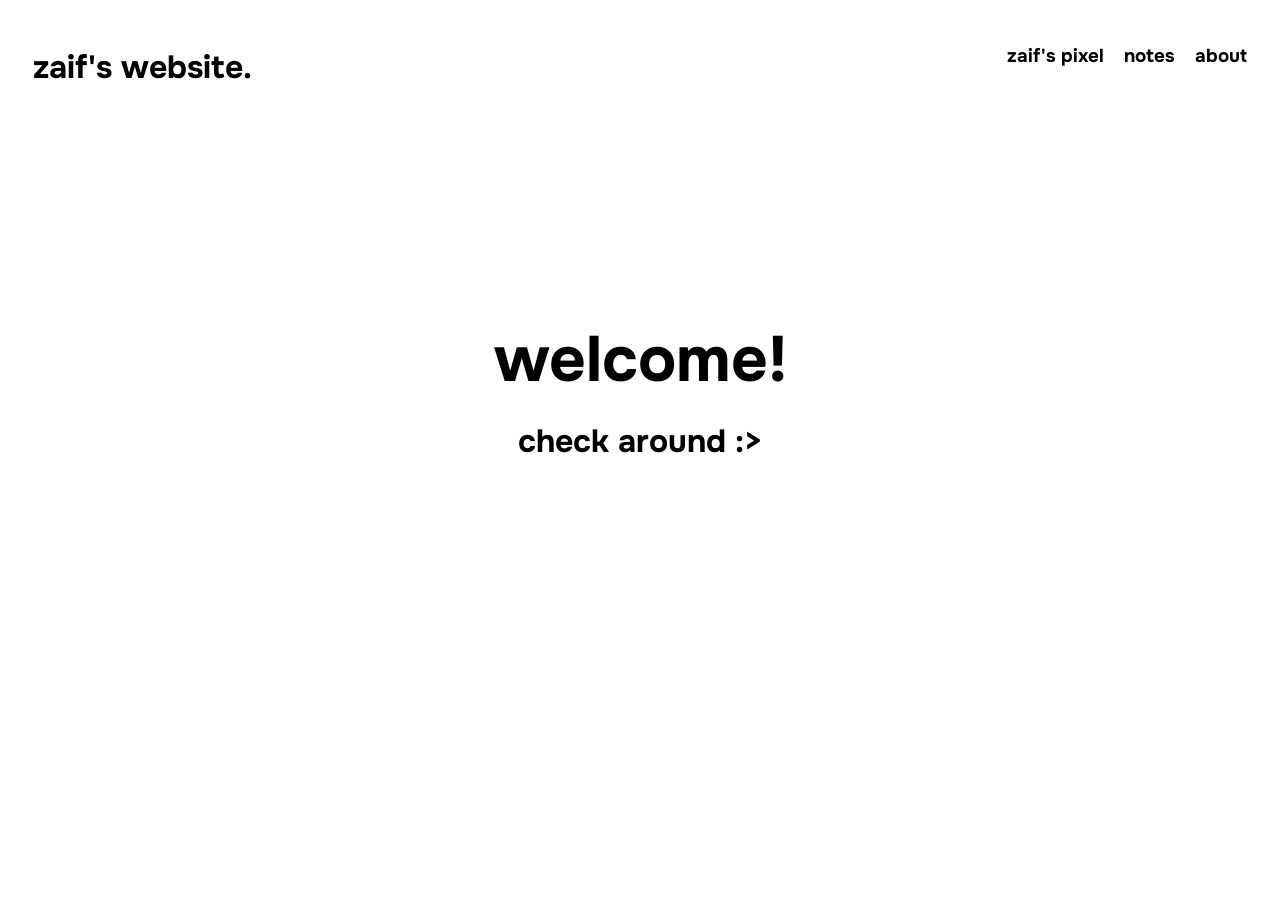
==== index.html @ 00376ac3 "Rehaul" ====
<html lang="en">
<head>
    <meta charset="UTF-8">
    <meta name="viewport" content="width=device-width, initial-scale=1">
    <title>zaif's site</title>
    <link rel="stylesheet" href="style.css">
</head>
<body>
    <div class="header">
        <div class="leftside">
            <h1 id="logo">zaif's website.</h1>
        </div>
        <div class="rightside">
            <a href="">
                <h3 id="pixelbutton">zaif's pixel</h3>
            </a>
            <a href="">
                <h3 id="notesbutton">notes</h3>
            </a>
            <a href="">
                <h3 id="aboutbutton">about</h3>
            </a>
        </div>
    </div>
    <div class="main">
        <div class="banner">
            <h1 id="bannerwelcome">welcome!</h1>
            <h2 id="banneradditional">check around :></h2>
        </div>
    </div>
</body>
</html>
---- style.css ----
@font-face {
    font-family: 'Onest';
    src: url('fonts/Onest.ttf');
}

.header {
    margin: 2%;
}

@media (max-width: 768px) {
    .header {
        flex-direction: column;
        text-align: center;
        gap: 20px;
    }

    .rightside {
        justify-content: center;
        width: 100%;
        padding: 0;
    }

    .leftside {
        justify-content: center;
        width: 100%;
    }
}

a {
    text-decoration: none;
    color: black;
}

.leftside {
    float: left;
    align-items: center;

}

.rightside {
    float: right;
    display: flex;
    flex-direction: row;
    align-items: center;
}

#pixelbutton {
    padding-right: 20px;
    font-family: Onest;
}

#notesbutton {
    padding-right: 20px;
    font-family: Onest;
}

#aboutbutton {
    font-family: Onest;
}

#logo {
    font-family: Onest;
}

.main {
    width: 100%;
}

.banner {
    padding-top: 200px;
    width: 90%;
    margin: auto;
    display: flex;
    flex-direction: column;
    justify-content: center;
    align-items: center;
}

#bannerwelcome {
    font-family: Onest;
    text-align: center;
    font-size: 64px;
    margin: 10px auto;
}

#banneradditional {
    font-family: Onest;
    text-align: center;
    font-size: 32px;
    margin: 10px auto;
}
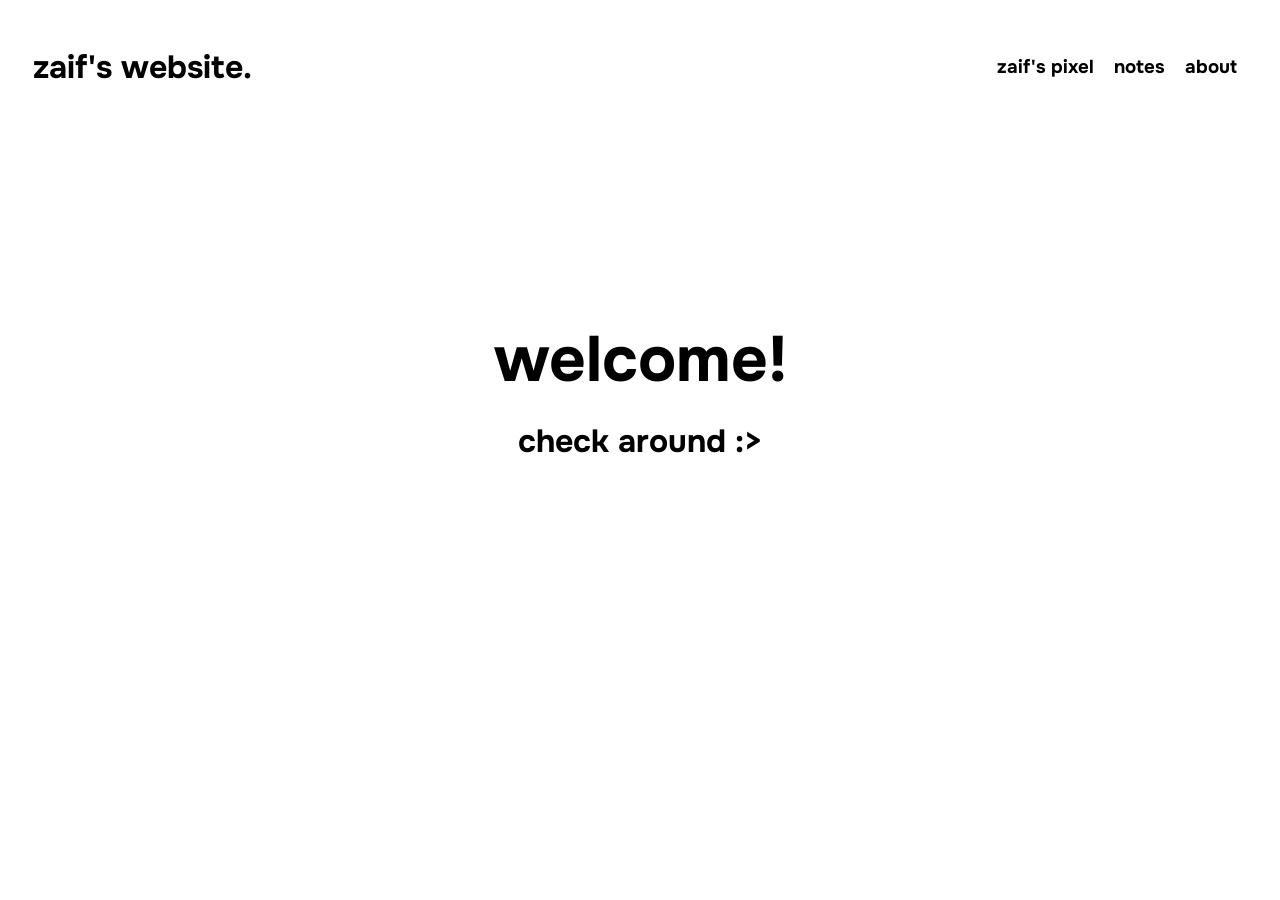
==== commit 1f103c8a: "Updates" ====
--- a/index.html
+++ b/index.html
@@ -14,7 +14,7 @@
             <a href="">
                 <h3 id="pixelbutton">zaif's pixel</h3>
             </a>
-            <a href="">
+            <a href="./special/index.html">
                 <h3 id="notesbutton">notes</h3>
             </a>
             <a href="">
--- a/style.css
+++ b/style.css
@@ -5,24 +5,31 @@
 
 .header {
     margin: 2%;
+    display: flex;
+    justify-content: space-between;
+    text-align: center;
 }
 
 @media (max-width: 768px) {
     .header {
         flex-direction: column;
         text-align: center;
-        gap: 20px;
+        margin-top: 32px;
     }
 
     .rightside {
         justify-content: center;
         width: 100%;
-        padding: 0;
     }
 
     .leftside {
         justify-content: center;
         width: 100%;
+        margin: 2px 2px;
+    }
+
+    #logo {
+        margin: 0;
     }
 }
 
@@ -32,29 +39,28 @@
 }
 
 .leftside {
-    float: left;
     align-items: center;
 
 }
 
 .rightside {
-    float: right;
     display: flex;
     flex-direction: row;
     align-items: center;
 }
 
 #pixelbutton {
-    padding-right: 20px;
+    margin: 10px 10px;
     font-family: Onest;
 }
 
 #notesbutton {
-    padding-right: 20px;
+    margin: 10px 10px;
     font-family: Onest;
 }
 
 #aboutbutton {
+    margin: 10px 10px;
     font-family: Onest;
 }
 
@@ -67,9 +73,8 @@
 }
 
 .banner {
-    padding-top: 200px;
     width: 90%;
-    margin: auto;
+    margin: 200px auto 200px auto;
     display: flex;
     flex-direction: column;
     justify-content: center;
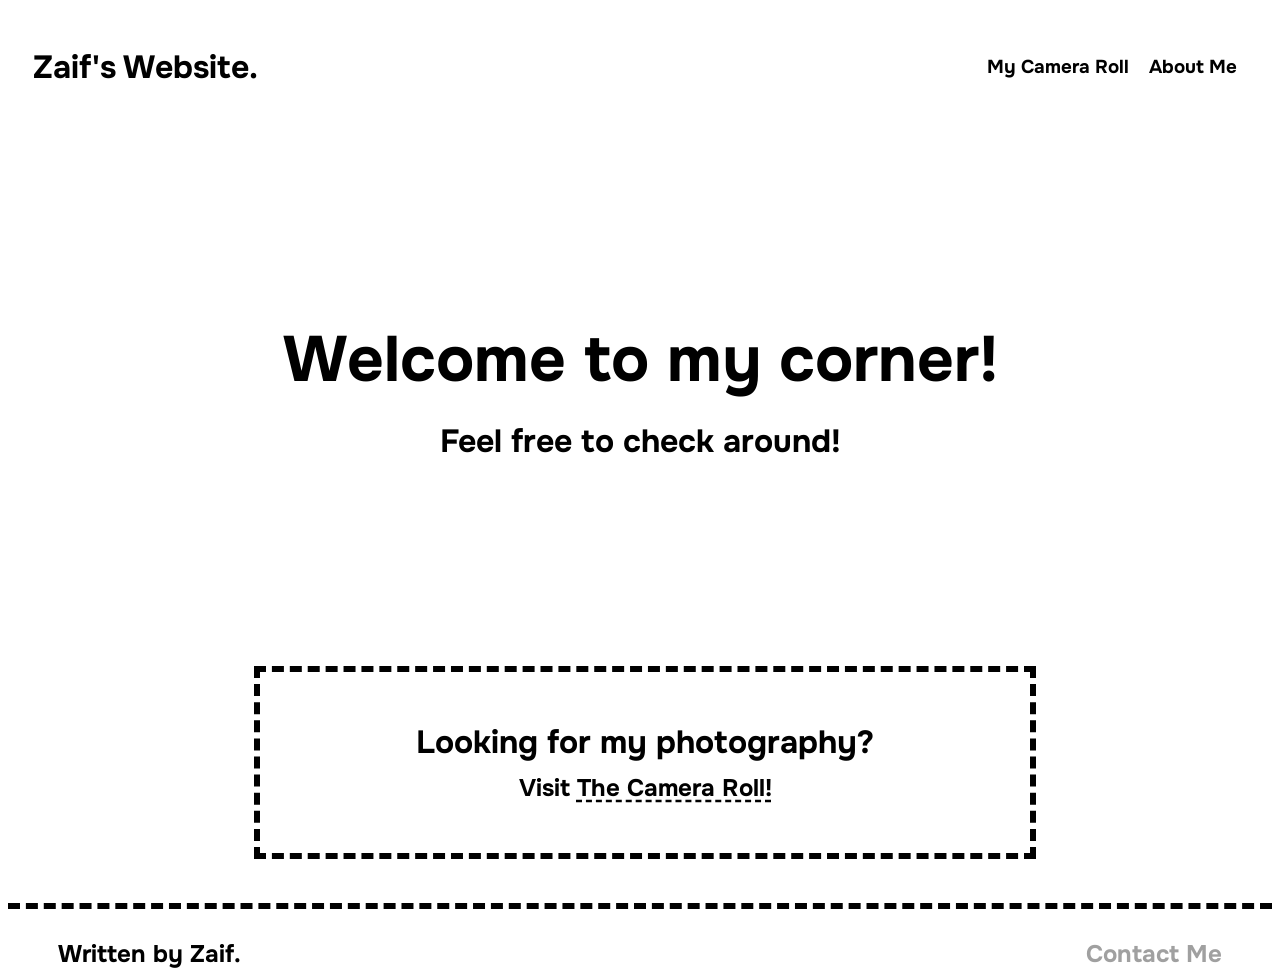
==== commit a53fa308: "Updated homepage with footer" ====
--- a/index.html
+++ b/index.html
@@ -2,30 +2,45 @@
 <head>
     <meta charset="UTF-8">
     <meta name="viewport" content="width=device-width, initial-scale=1">
-    <title>zaif's site</title>
+    <title>Zaif's Site</title>
     <link rel="stylesheet" href="style.css">
 </head>
 <body>
     <div class="header">
         <div class="leftside">
-            <h1 id="logo">zaif's website.</h1>
+            <h1 id="logo">Zaif's Website.</h1>
         </div>
         <div class="rightside">
-            <a href="">
-                <h3 id="pixelbutton">zaif's pixel</h3>
+            <a href="pages/camera/roll.html">
+                <h3 id="pixelbutton">My Camera Roll</h3>
             </a>
-            <a href="./special/index.html">
-                <h3 id="notesbutton">notes</h3>
-            </a>
-            <a href="">
-                <h3 id="aboutbutton">about</h3>
+            <a href="pages/about/me.html">
+                <h3 id="aboutbutton">About Me</h3>
             </a>
         </div>
     </div>
     <div class="main">
         <div class="banner">
-            <h1 id="bannerwelcome">welcome!</h1>
-            <h2 id="banneradditional">check around :></h2>
+            <h1 id="bannerwelcome">Welcome to my corner!</h1>
+            <h2 id="banneradditional">Feel free to check around!</h2>
+        </div>
+        <div class="content">
+            <div class="container">
+                <div class="firstblock">
+                    <h1 id="firstblocktitle">Looking for my photography?</h1>
+                    <a href="pages/camera/roll.html">
+                        <h2 id="firstblocksubtitle">Visit <span id="firstblocksubtitleunderline">The Camera Roll!</span></h2>
+                    </a>
+                </div>
+            </div>
+        </div>
+    </div>
+    <div class="footer">
+        <h3 id="footertext">Written by <span id="glowingcarpenterboy">Zaif.</span></h3>
+        <div class="morelinks">
+            <a href="pages/about/me.html">
+                <h3 id="morecontact">Contact Me</h3>
+            </a>
         </div>
     </div>
 </body>
--- a/style.css
+++ b/style.css
@@ -93,4 +93,83 @@
     text-align: center;
     font-size: 32px;
     margin: 10px auto;
+}
+
+.container {
+    width: 90%;
+    max-width: 800px;
+    display: block;
+    grid-template-columns: 1fr 1fr;
+    gap: 0px;
+    margin: 50px auto;
+}
+
+.firstblock {
+    margin: 0px 10px 0px 20px;
+    padding: 40px;
+    display: block;
+    flex-direction: column;
+    justify-content: center;
+    align-items: center;
+    outline: 6px dashed black;
+}
+
+#firstblocktitle {
+    font-family: Onest;
+    text-align: center;
+    font-size: 32px;
+    margin: 10px auto;
+}
+
+#firstblocksubtitle {
+    font-family: Onest;
+    text-align: center;
+    font-size: 24px;
+    margin: 10px auto;
+}
+
+#firstblocksubtitleunderline {
+    text-decoration: underline dashed;
+    text-underline-offset: 4px;
+}
+
+.footer {
+    border-top: 6px dashed black;
+    width: 100%;
+}
+
+#footertext {
+    font-family: Onest;
+    text-align: left;
+    font-size: 24px;
+    margin: 30px 10px 10px 50px;
+    float: left;
+}
+
+.morelinks {
+    float: right;
+    margin: 30px 50px 10px 10px;
+}
+
+#morecontact {
+    color: rgb(160, 160, 160);
+    font-family: Onest;
+    text-align: right;
+    font-size: 24px;
+    margin: 0px;
+}
+
+#glowingcarpenterboy {
+    color: black;
+    font-family: Onest;
+    text-align: left;
+    font-size: 24px;
+    margin: 0px;
+    transition: text-shadow 0.5s;
+}
+
+#glowingcarpenterboy:hover {
+    color: black;
+    text-shadow: 0 0 5px rgb(164, 189, 228), 0 0 10px rgb(164, 189, 228), 0 0 15px rgb(164, 189, 228), 0 0 20px rgb(164, 189, 228), 0 0 30px rgb(164, 189, 228), 0 0 40px rgb(164, 189, 228), 0 0 55px rgb(164, 189, 228), 0 0 75px rgb(164, 189, 228);
+    cursor: default;
 }
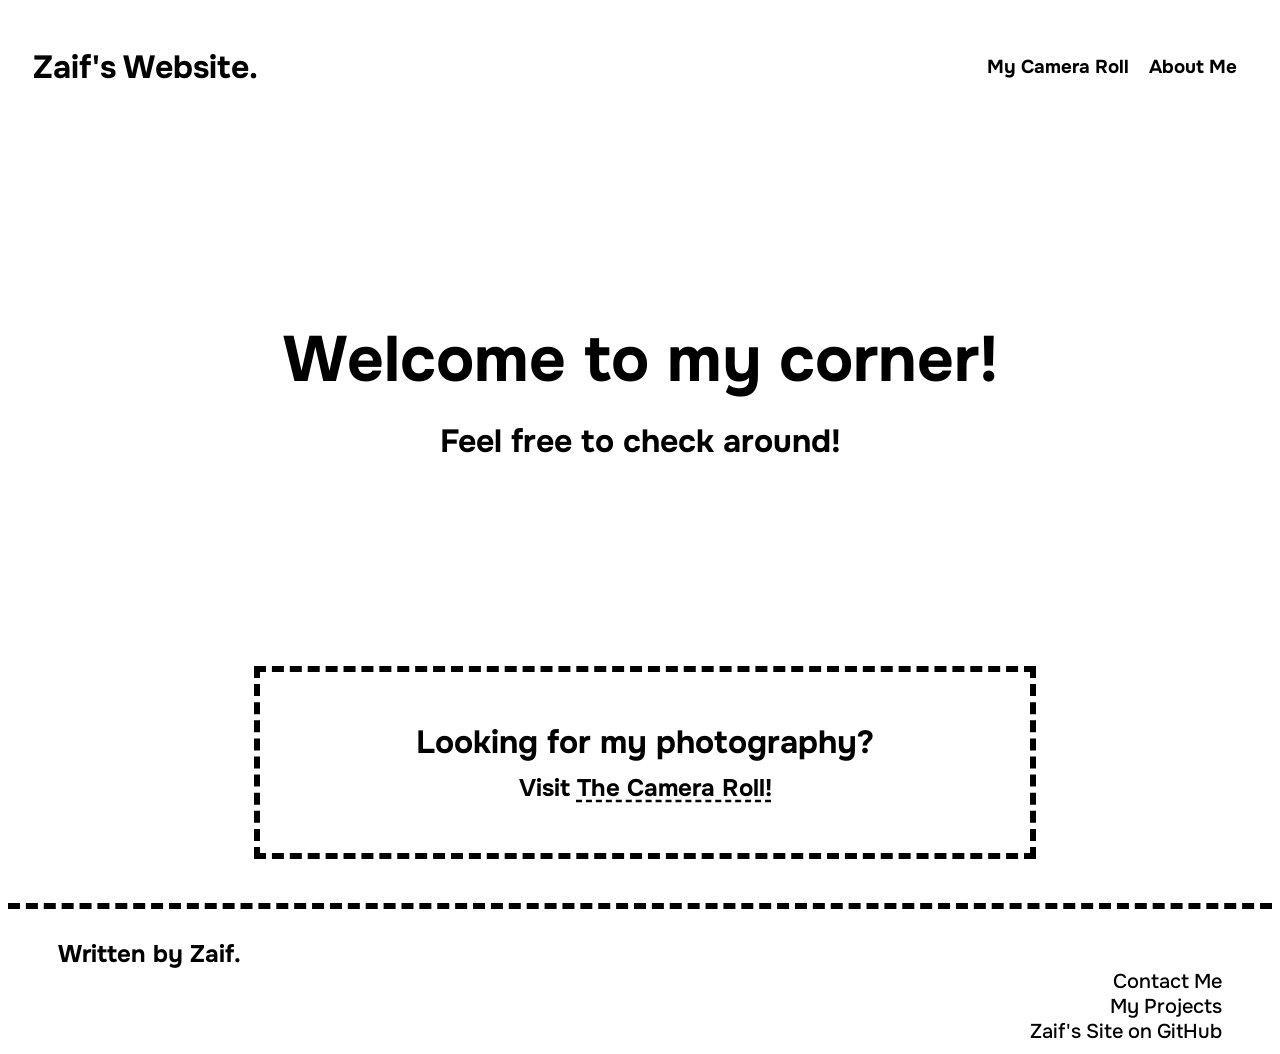
==== commit 3c8e8386: "added footers and contact page and fixed some code" ====
--- a/index.html
+++ b/index.html
@@ -38,8 +38,14 @@
     <div class="footer">
         <h3 id="footertext">Written by <span id="glowingcarpenterboy">Zaif.</span></h3>
         <div class="morelinks">
-            <a href="pages/about/me.html">
-                <h3 id="morecontact">Contact Me</h3>
+            <a href="pages/contact/me.html">
+                <h3 id="morelinkslink">Contact Me</h3>
+            </a>
+            <a href="https://github.com/zaiiifffff" target="_blank">
+                <h3 id="morelinkslink">My Projects</h3>
+            </a>
+            <a href="https://github.com/zaiiifffff/zaiiifffff.github.io" target="_blank">
+                <h3 id="morelinkslink">Zaif's Site on GitHub</h3>
             </a>
         </div>
     </div>
--- a/style.css
+++ b/style.css
@@ -1,6 +1,13 @@
 @font-face {
     font-family: 'Onest';
     src: url('fonts/Onest.ttf');
+}
+
+/* Remove underline from links and set color to black */
+
+a {
+    text-decoration: none;
+    color: black;
 }
 
 .header {
@@ -9,6 +16,8 @@
     justify-content: space-between;
     text-align: center;
 }
+
+/* Responsive design for smaller screens */
 
 @media (max-width: 768px) {
     .header {
@@ -31,11 +40,6 @@
     #logo {
         margin: 0;
     }
-}
-
-a {
-    text-decoration: none;
-    color: black;
 }
 
 .leftside {
@@ -67,6 +71,8 @@
 #logo {
     font-family: Onest;
 }
+
+/* Main content styling */
 
 .main {
     width: 100%;
@@ -133,6 +139,8 @@
     text-underline-offset: 4px;
 }
 
+/* Footer styling */
+
 .footer {
     border-top: 6px dashed black;
     width: 100%;
@@ -142,20 +150,19 @@
     font-family: Onest;
     text-align: left;
     font-size: 24px;
-    margin: 30px 10px 10px 50px;
-    float: left;
+    margin: 30px 10px 0px 50px;
 }
 
 .morelinks {
-    float: right;
-    margin: 30px 50px 10px 10px;
+    margin: 0px 50px 10px 10px;
 }
 
-#morecontact {
-    color: rgb(160, 160, 160);
+#morelinkslink {
+    color: black;
     font-family: Onest;
+    font-size: 20px;
+    font-weight: 500;
     text-align: right;
-    font-size: 24px;
     margin: 0px;
 }
 
